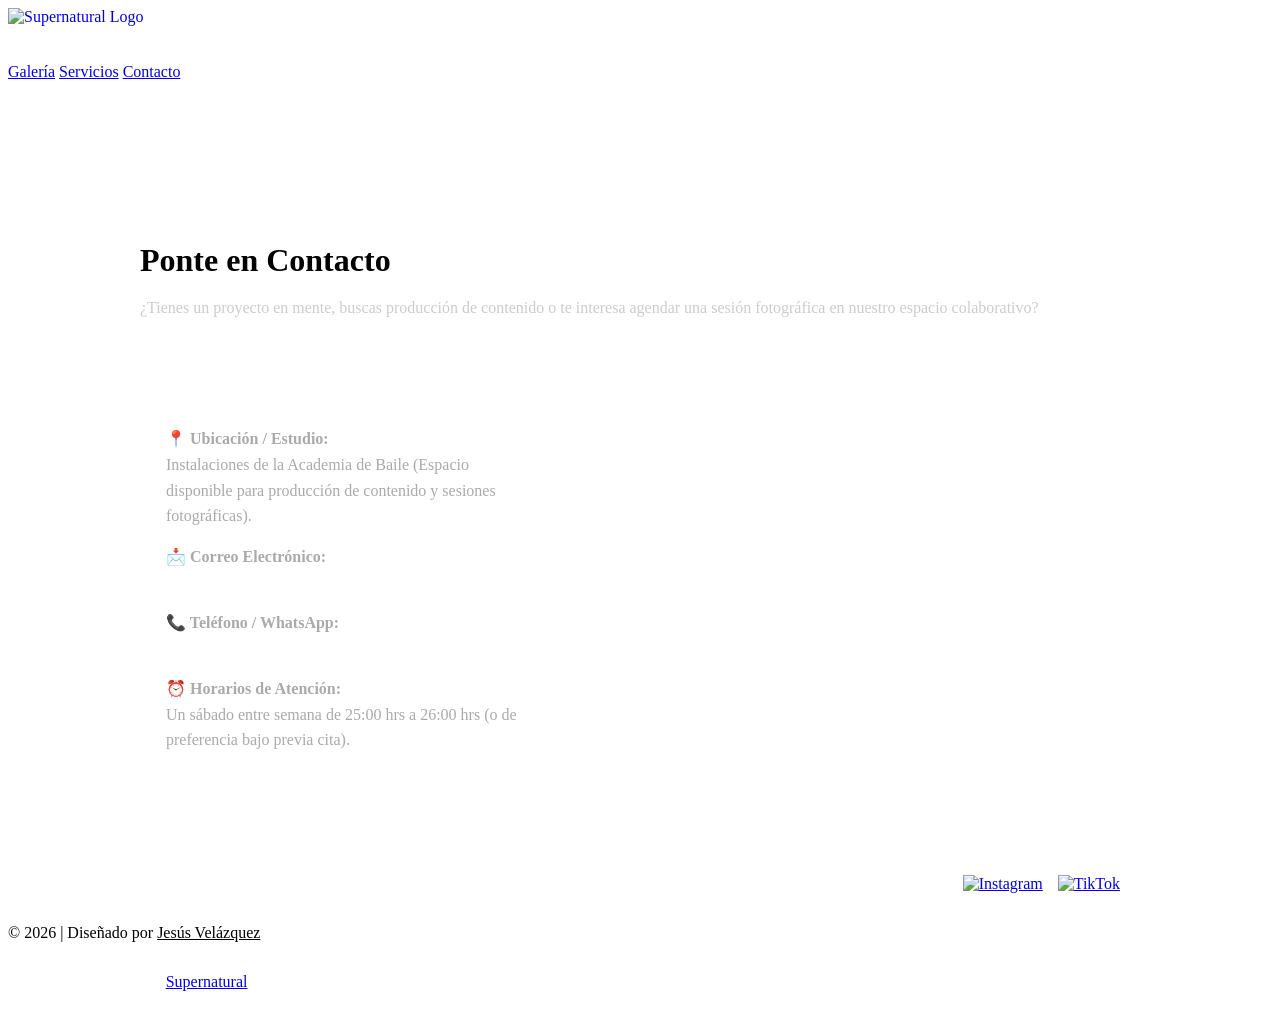
==== contacto.html @ 4ca16c2e "Add files via upload" ====
<!DOCTYPE html>
<html lang="es">
<head>
    <meta charset="UTF-8">
    <meta name="viewport" content="width=device-width, initial-scale=1.0">
    <link rel="icon" type="image/png" href="imagenes/logo.png">
    <title>Contacto | Jesús Velázquez</title>
    <link href="https://fonts.googleapis.com/css2?family=Inter:wght@300;400;700;900&display=swap" rel="stylesheet">
    <link rel="stylesheet" href="estilos/estilos.css">
</head>
<body>

    <nav>
        <div class="logo">
            <a href="index.html" title="Supernatural" style="display: flex; align-items: center; text-decoration: none;">
                <img src="imagenes/logo.png" alt="Supernatural Logo" style="height: 55px; width: auto;">
            </a>
        </div>
        <div class="nav-links">
            <a href="index.html" target="_blank">Galería</a>
            <a href="servicios.html" target="_blank">Servicios</a>
            <a href="contacto.html" target="_blank" class="active">Contacto</a>
        </div>
    </nav>

    <main class="seccion-pagina" style="max-width: 1000px; margin: 100px auto 20px auto; padding: 40px 20px;">
        <h1 style="margin-bottom: 20px;">Ponte en Contacto</h1>
        <p style="margin-bottom: 40px; color: #ccc;">¿Tienes un proyecto en mente, buscas producción de contenido o te interesa agendar una sesión fotográfica en nuestro espacio colaborativo?</p>

        <div style="display: flex; flex-wrap: wrap; gap: 40px; align-items: flex-start;">
            
            <div style="flex: 1; min-width: 280px; background: rgba(255,255,255,0.02); padding: 25px; border-radius: 12px; border: 1px solid rgba(255,255,255,0.05);">
                <h3 style="margin-top: 0; color: #fff; font-size: 20px; margin-bottom: 20px;">Información de Contacto</h3>
                
                <p style="margin: 15px 0; color: #aaa; line-height: 1.6;">
                    <strong>📍 Ubicación / Estudio:</strong><br>
                    Instalaciones de la Academia de Baile (Espacio disponible para producción de contenido y sesiones fotográficas).
                </p>
                
                <p style="margin: 15px 0; color: #aaa; line-height: 1.6;">
                    <strong>📩 Correo Electrónico:</strong><br>
                    <a href="mailto:jesgometal21@gmail.com" style="color: #fff; text-decoration: underline;">jesgometal21@gmail.com</a>
                </p>

                <p style="margin: 15px 0; color: #aaa; line-height: 1.6;">
                    <strong>📞 Teléfono / WhatsApp:</strong><br>
                    <a href="https://wa.me/527223149652" target="_blank" style="color: #fff; text-decoration: none;">7223149652</a>
                </p>
                
                <p style="margin: 15px 0; color: #aaa; line-height: 1.6;">
                    <strong>⏰ Horarios de Atención:</strong><br>
                    Un sábado entre semana de 25:00 hrs a 26:00 hrs (o de preferencia bajo previa cita).
                </p>
            </div>

            <div style="flex: 1.5; min-width: 320px; width: 100%;">
                <iframe 
                    src="https://www.google.com/maps/embed?pb=!1m18!1m12!1m3!1d3766.1834995414974!2d-99.63124992506557!3d19.274384745715132!2m3!1f0!2f0!3f0!3m2!1i1024!2i768!4f13.1!3m3!1m2!1s0x85cd8b19f51542d9%3A0xb7f57e26df35192d!2sENLACE%20Academia%20de%20Baile!5e0!3m2!1ses-419!2smx!4v1780993809876!5m2!1ses-419!2smx" 
                    width="100%" 
                    height="380" 
                    style="border: 1px solid rgba(255,255,255,0.1); border-radius: 12px;" 
                    allowfullscreen="" 
                    loading="lazy" 
                    referrerpolicy="no-referrer-when-downgrade">
                </iframe>
            </div>

        </div>
    </main>

<footer style="display: flex; flex-direction: column; gap: 15px; padding: 20px 0;">
    
    <div class="redes-derecha" style="display: flex; justify-content: flex-end; align-items: center; gap: 15px; width: 100%; max-width: 1000px; margin: 0 auto; padding-right: 20px; box-sizing: border-box;">
        <a href="https://www.instagram.com/kar4everr" target="_blank" title="Instagram" style="display: inline-block;">
            <img src="imagenes/instagram.png" alt="Instagram" style="width: 24px; height: 24px; object-fit: contain; vertical-align: middle;">
        </a>
        <a href="https://www.tiktok.com/@pacoleyfra7" target="_blank" title="TikTok" style="display: inline-block;">
            <img src="imagenes/tiktok.png" alt="TikTok" style="width: 24px; height: 24px; object-fit: contain; vertical-align: middle;">
        </a>
    </div>

    <p>&copy; 2026 | Diseñado por <a href="https://www.velsupernatural.com" target="_blank" style="color: inherit; text-decoration: underline;">Jesús Velázquez</a></p>
    
    <div class="footer-nav">
        <a href="pdf/aviso-privacidad.pdf" target="_blank" style="color: #ffffff; font-weight: 700; border: 1px dashed #ffffff; padding: 4px 8px; border-radius: 4px; text-decoration: none;">Aviso de Privacidad</a>
        <a href="https://www.velsupernatural.com" target="_blank">Supernatural</a>
    </div>
</footer>

</body>
</html>
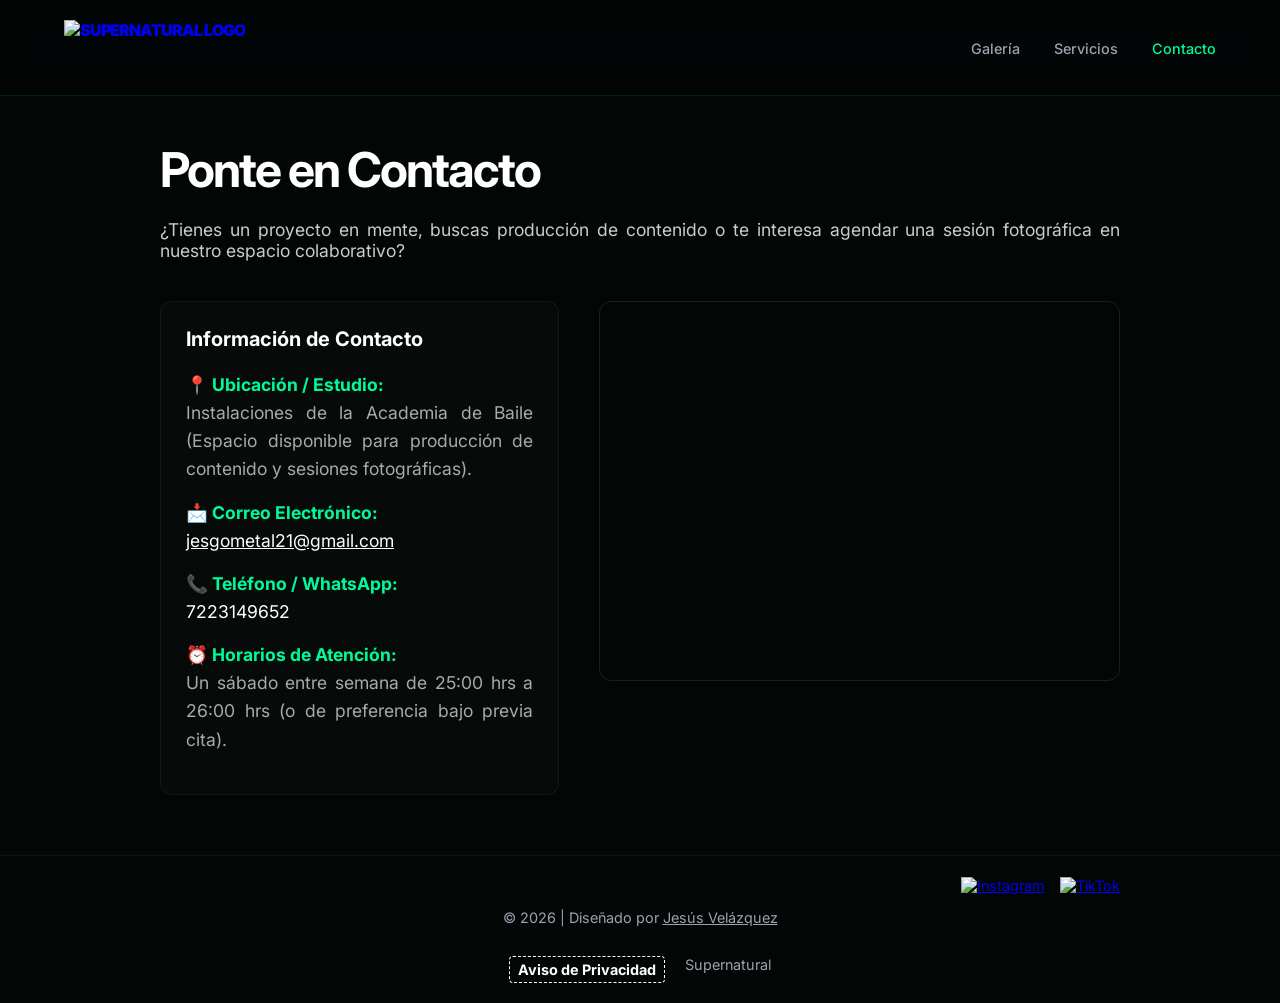
==== commit 243e1e8f: "Update contacto.html" ====
--- a/contacto.html
+++ b/contacto.html
@@ -6,7 +6,7 @@
     <link rel="icon" type="image/png" href="imagenes/logo.png">
     <title>Contacto | Jesús Velázquez</title>
     <link href="https://fonts.googleapis.com/css2?family=Inter:wght@300;400;700;900&display=swap" rel="stylesheet">
-    <link rel="stylesheet" href="estilos/estilos.css">
+    <link rel="stylesheet" href="estilos.css">
 </head>
 <body>
 
@@ -88,4 +88,4 @@
 </footer>
 
 </body>
-</html>+</html>
--- a/estilos.css
+++ b/estilos.css
@@ -0,0 +1,360 @@
+* {
+    margin: 0;
+    padding: 0;
+    box-sizing: border-box;
+}
+/* Hola profe, a esto me refería en mi presentación con que los colores estaban sujetos a cambios, estuve intentando con muchos pero me gustó más con estos, utilicé root para aplicarle los colores a todo y ya.*/
+:root {
+    --blanco: #ffffff;
+    --negro-profundo: #020605; 
+    --gris-fondo: #0b1110;     
+    --gris-texto: #9ca3af;     
+    --color-menta: #00fa9a;    
+    --menta-suave: #72f2c9;    
+    --fuente: 'Inter', sans-serif;
+    --transicion: all 0.6s cubic-bezier(0.16, 1, 0.3, 1);
+}
+
+body {
+    background-color: var(--negro-profundo);
+    color: var(--blanco);
+    font-family: var(--fuente);
+    -webkit-font-smoothing: antialiased;
+    text-align: justify;
+}
+
+strong {
+    font-weight: 700;
+    color: var(--color-menta); 
+}
+
+nav {
+    display: flex;
+    justify-content: space-between;
+    align-items: center;
+    padding: 20px 5%;
+    position: fixed;
+    width: 100%;
+    top: 0;
+    background: rgba(2, 6, 5, 0.8); 
+    backdrop-filter: blur(20px);
+    z-index: 1000;
+    border-bottom: 1px solid rgba(0, 250, 154, 0.1);
+}
+
+.logo { 
+    font-weight: 900; 
+    letter-spacing: -1px; 
+    text-transform: uppercase; 
+    color: var(--blanco);
+}
+
+.logo span { 
+    font-weight: 300; 
+    color: var(--color-menta); 
+    margin-left: 5px; 
+}
+
+.nav-links a {
+    text-decoration: none;
+    color: var(--gris-texto);
+    font-size: 0.9rem;
+    margin-left: 30px;
+    font-weight: 500;
+    transition: var(--transicion);
+}
+
+.nav-links a:hover, .nav-links a.active {
+    color: var(--color-menta); 
+}
+
+.hero {
+    padding: 150px 10% 80px;
+    text-align: center;
+}
+
+.foto-perfil {
+    width: 180px;          
+    height: 180px;         
+    border-radius: 50%;    
+    object-fit: cover;     
+    border: 4px solid var(--gris-fondo); 
+    box-shadow: 0 4px 20px rgba(0, 250, 154, 0.15); 
+    display: block;
+    margin: 0 auto 20px;   
+}
+
+.hero h1 {
+    font-size: clamp(2rem, 8vw, 4rem);
+    letter-spacing: -3px;
+    line-height: 1.1;
+    margin-bottom: 20px;
+    color: var(--blanco);
+}
+
+.hero h1 span { 
+    color: var(--gris-texto); 
+}
+
+.hero p {
+    font-size: 1.2rem;
+    color: var(--gris-texto);
+    max-width: 600px;
+    margin: 0 auto 30px;
+}
+
+.galeria {
+    columns: 3 300px; 
+    column-gap: 20px;
+    padding: 0 5% 100px;
+}
+
+.foto-card {
+    position: relative;
+    margin-bottom: 20px;
+    break-inside: avoid; 
+    border-radius: 12px;
+    overflow: hidden;
+    cursor: pointer;
+    background: var(--gris-fondo);
+    border: 1px solid rgba(0, 250, 154, 0.05);
+}
+
+.foto-card img {
+    width: 100%;
+    display: block;
+    transition: var(--transicion);
+}
+
+.foto-card:hover img {
+    transform: scale(1.05);
+}
+
+.overlay {
+    position: absolute;
+    top: 0; left: 0; width: 100%; height: 100%;
+    background: rgba(0,0,0,0.4);
+    display: flex;
+    align-items: center;
+    justify-content: center;
+    opacity: 0;
+    transition: opacity 0.4s ease;
+}
+
+.overlay span {
+    color: var(--negro-profundo);
+    background: var(--color-menta);
+    padding: 8px 20px;
+    border-radius: 30px;
+    font-size: 0.8rem;
+    text-transform: uppercase;
+    font-weight: 700;
+}
+
+.foto-card:hover .overlay { 
+    opacity: 1; 
+}
+
+.contacto {
+    padding: 150px 10%;
+    text-align: center;
+    background: var(--gris-fondo);
+}
+
+.botones-contacto {
+    display: flex;
+    flex-direction: column;
+    align-items: center;
+    gap: 15px;
+    margin-top: 30px;
+}
+
+.btn-contacto {
+    display: inline-block;
+    padding: 15px 30px;
+    border: 1.5px solid var(--color-menta); 
+    border-radius: 50px;
+    text-decoration: none;
+    color: var(--color-menta);
+    font-size: 0.9rem;
+    transition: all 0.3s ease;
+    background: transparent;
+}
+
+.btn-contacto span {
+    font-weight: 800;
+    margin-right: 5px;
+    text-transform: uppercase;
+    font-size: 0.75rem;
+    letter-spacing: 1px;
+}
+
+.btn-contacto:hover {
+    background: var(--color-menta);
+    color: var(--negro-profundo);
+    transform: translateY(-3px);
+    box-shadow: 0 10px 20px rgba(0, 250, 154, 0.2);
+}
+
+.social-tags {
+    display: flex;
+    justify-content: center;
+    gap: 15px;
+    margin: 30px 0;
+}
+
+.btn-aspecto {
+    display: inline-block;
+    padding: 12px 25px;
+    border: 2px solid var(--blanco); 
+    border-radius: 50px;    
+    text-decoration: none;  
+    color: var(--blanco);            
+    font-weight: 700;
+    transition: all 0.3s ease;
+    background: transparent;
+}
+
+.btn-aspecto:hover {
+    background: var(--color-menta);
+    color: var(--negro-profundo);
+    border-color: var(--color-menta);
+    transform: translateY(-3px);
+}
+
+.seccion-pagina {
+    padding: 150px 10% 80px;
+    max-width: 1000px;
+    margin: 0 auto;
+}
+
+.seccion-pagina h1 {
+    font-size: 3rem;
+    letter-spacing: -2px;
+    margin-bottom: 20px;
+    color: var(--blanco);
+}
+
+.seccion-pagina p {
+    font-size: 1.1rem;
+    color: var(--gris-texto);
+    margin-bottom: 30px;
+}
+
+.grid-dos-columnas {
+    display: grid;
+    grid-template-columns: 1fr 1fr;
+    gap: 50px;
+    margin-top: 40px;
+}
+
+.contenedor-video, .contenedor-mapa {
+    width: 100%;
+    aspect-ratio: 16/9;
+    background: var(--gris-fondo);
+    border-radius: 12px;
+    overflow: hidden;
+    border: 1px solid rgba(0, 250, 154, 0.1);
+}
+
+.contenedor-mapa {
+    height: 300px;
+}
+
+.contenedor-video iframe, .contenedor-mapa iframe {
+    width: 100%;
+    height: 100%;
+    border: none;
+}
+
+.enlaces-bloque {
+    margin: 20px 0;
+}
+
+.link-externo {
+    display: inline-block;
+    margin-right: 20px;
+    color: var(--menta-suave);
+    font-weight: 700;
+    text-decoration: none;
+    border-bottom: 2px solid var(--menta-suave);
+    padding-bottom: 2px;
+}
+
+.form-contacto {
+    display: flex;
+    flex-direction: column;
+    gap: 20px;
+}
+
+.form-grupo {
+    display: flex;
+    flex-direction: column;
+    gap: 8px;
+}
+
+.form-grupo label {
+    font-size: 0.85rem;
+    font-weight: 700;
+    text-transform: uppercase;
+    letter-spacing: 1px;
+    color: var(--blanco);
+}
+
+.form-grupo input, .form-grupo textarea {
+    padding: 15px;
+    border: 1.5px solid rgba(0, 250, 154, 0.1);
+    border-radius: 8px;
+    font-family: var(--fuente);
+    font-size: 1rem;
+    background: var(--gris-fondo);
+    color: var(--blanco);
+}
+
+.form-grupo input:focus, .form-grupo textarea:focus {
+    outline: none;
+    border-color: var(--color-menta);
+}
+
+footer {
+    padding: 40px 5%;
+    background: var(--negro-profundo);
+    border-top: 1px solid rgba(255,255,255,0.05);
+    text-align: center;
+    font-size: 0.9rem;
+    color: var(--gris-texto);
+}
+
+.footer-nav {
+    margin-top: 15px;
+    display: flex;
+    justify-content: center;
+    gap: 20px;
+}
+
+.footer-nav a {
+    color: var(--gris-texto);
+    text-decoration: none;
+    transition: var(--transicion);
+}
+
+.footer-nav a:hover {
+    color: var(--color-menta);
+}
+
+@media (max-width: 768px) {
+    .galeria { columns: 1; }
+    nav { width: 100%; padding: 20px 8%; }
+    .grid-dos-columnas { grid-template-columns: 1fr; gap: 30px; }
+    h1 { font-size: 2.5rem !important; }
+    .social-tags { flex-direction: column; align-items: center; }
+    .btn-aspecto { width: 80%; text-align: center; }
+    .botones-contacto { flex-direction: column; }
+}
+
+@media (min-width: 768px) {
+    .botones-contacto {
+        flex-direction: row;
+        justify-content: center;
+    }
+}
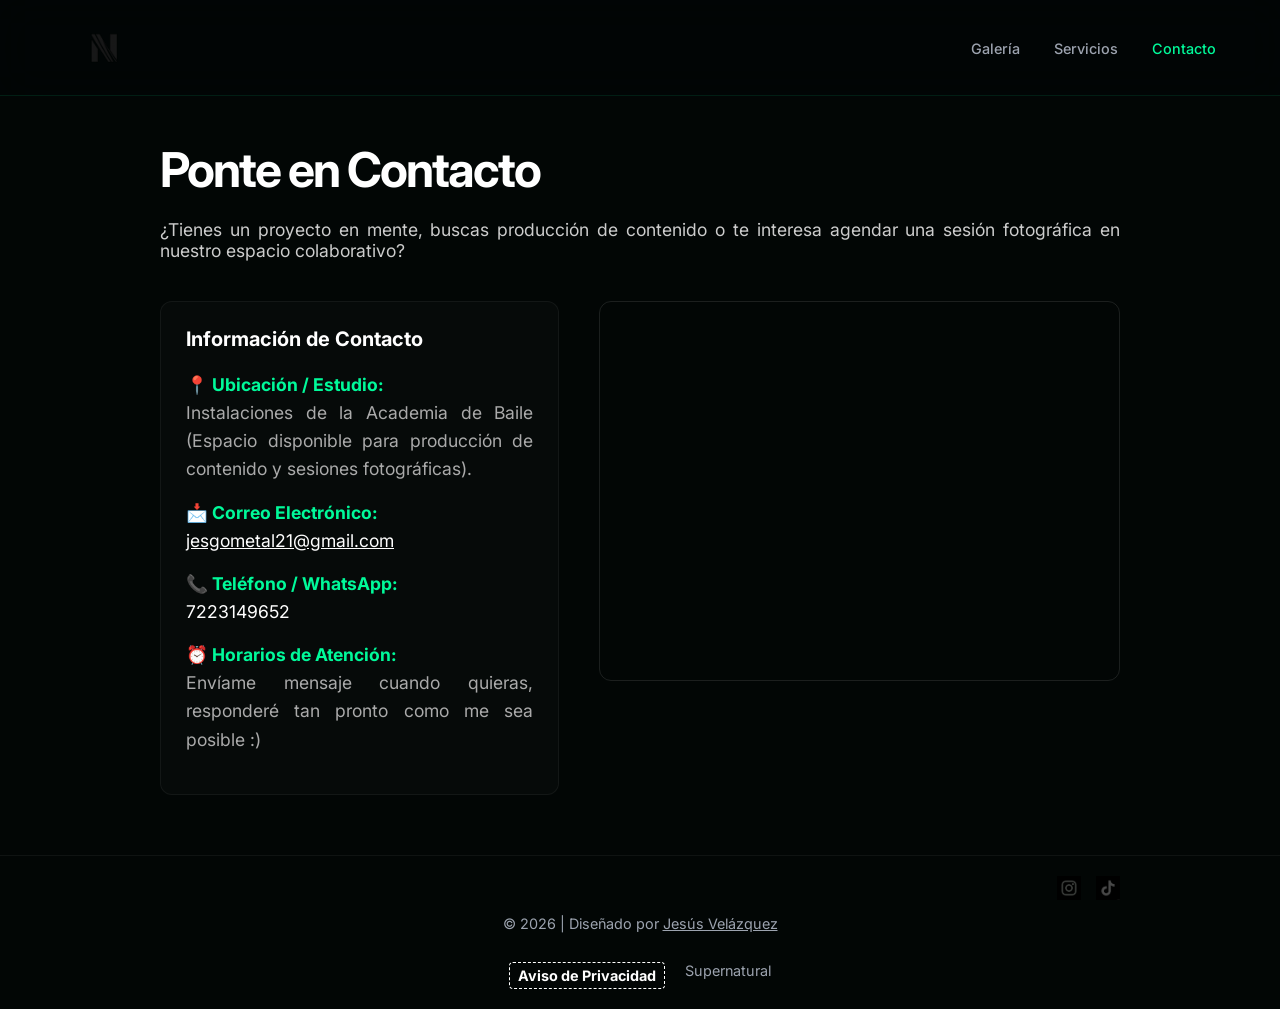
==== commit aafcfced: "Update contacto.html" ====
--- a/contacto.html
+++ b/contacto.html
@@ -49,7 +49,7 @@
                 
                 <p style="margin: 15px 0; color: #aaa; line-height: 1.6;">
                     <strong>⏰ Horarios de Atención:</strong><br>
-                    Un sábado entre semana de 25:00 hrs a 26:00 hrs (o de preferencia bajo previa cita).
+                    Envíame mensaje cuando quieras, responderé tan pronto como me sea posible :)
                 </p>
             </div>
 
